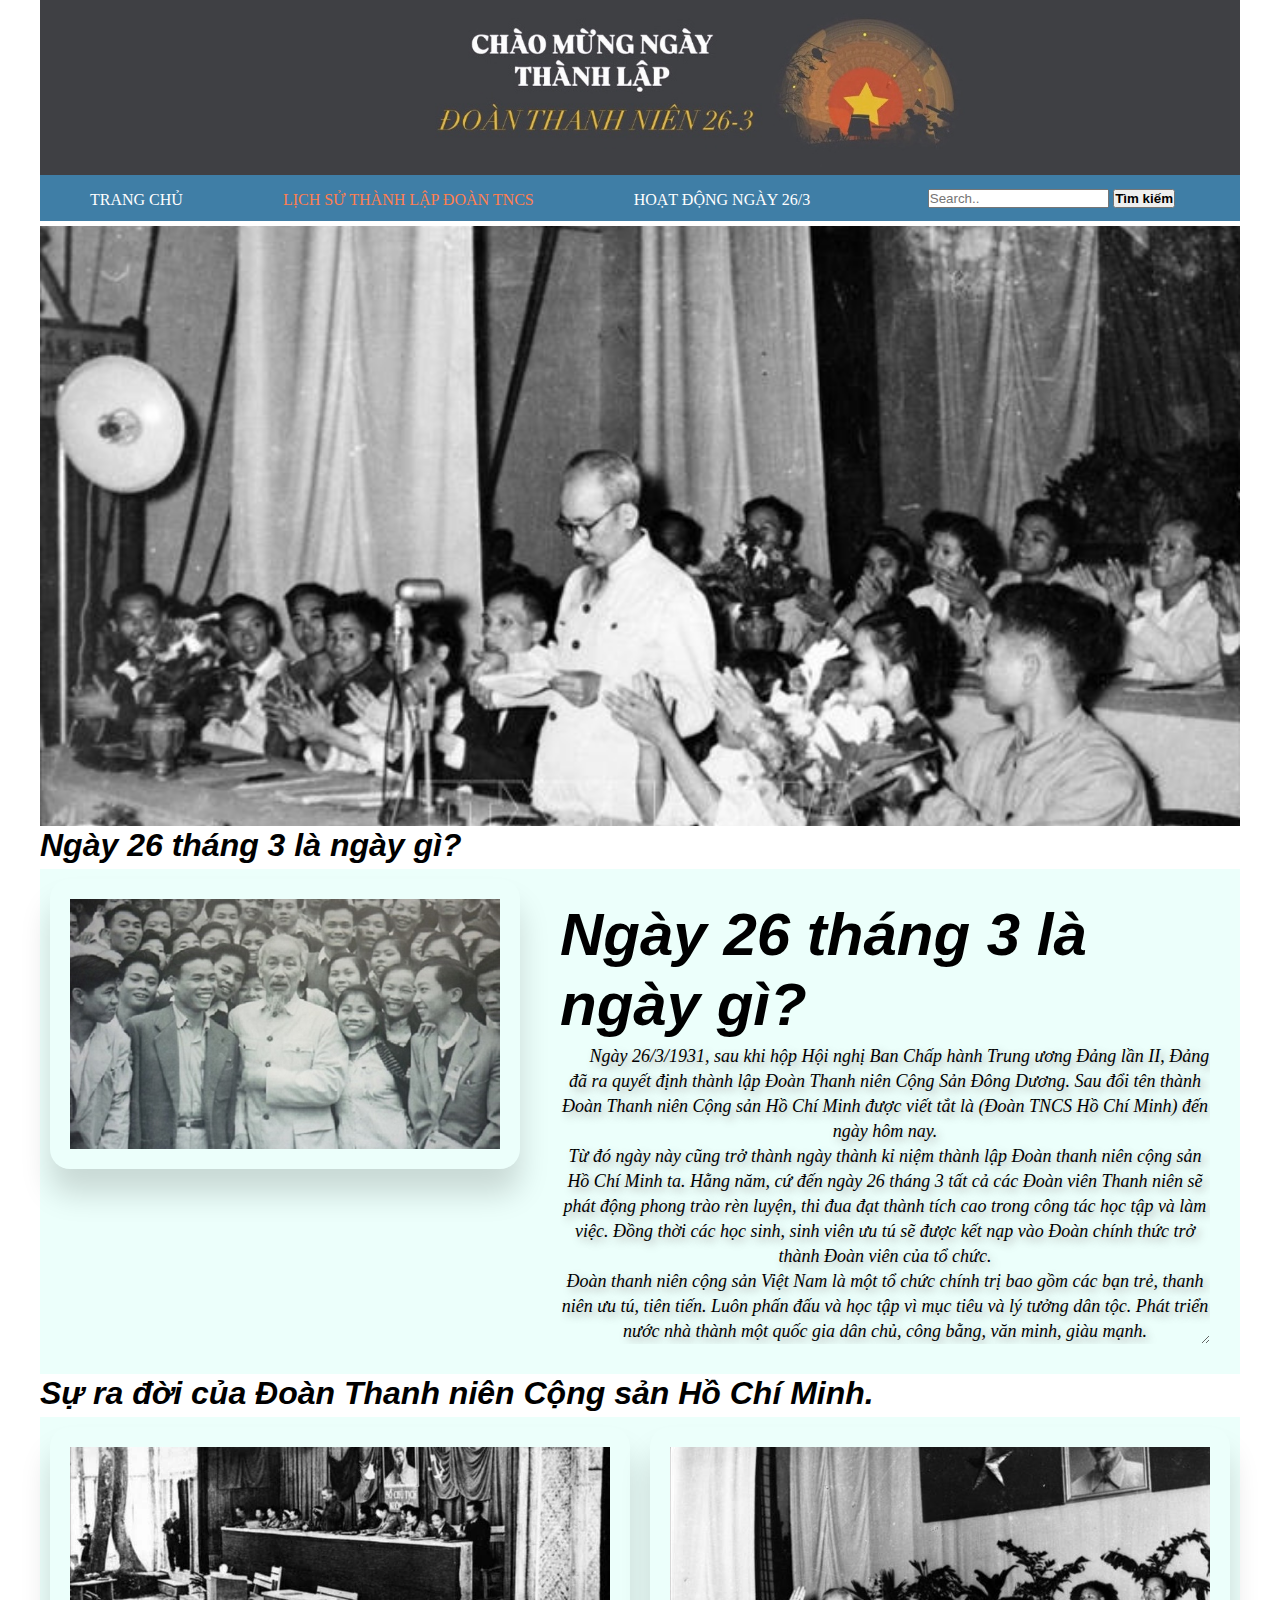
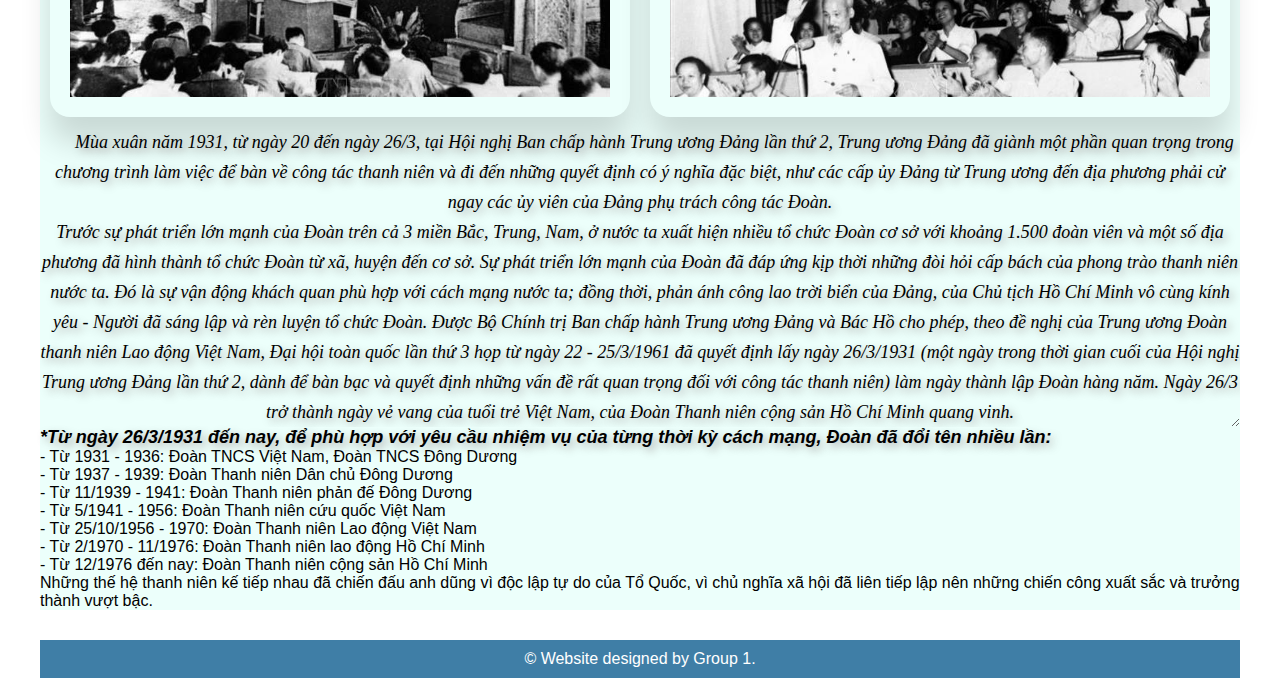
==== 26thang3p2.html @ 83cc0832 "Add files via upload" ====
<!DOCTYPE html >
<html>
    <head>
        <meta charset="utf-8">
        <title> Chào mừng ngày thành lập Đoàn thanh niên 26/3</title>
        <link rel="stylesheet" href="css26_3.css" type="text/css">
    </head>
    <body>
        <div class="container">
            <header> 
                
            </header>
            <nav>
                <div class="menu">
                    <ul>
                        <li><a href="26thang3main.html" > TRANG CHỦ </a></li>
                        <li><a href="26thang3p2.html"style="color:coral;"> LỊCH SỬ THÀNH LẬP ĐOÀN TNCS</a></li>
                        <li><a href="26thang3p3.html"> HOẠT ĐỘNG NGÀY 26/3</a></li>

                </div>
                <div class="search"> 
                    <input type="search" placeholder="Search.." >
                    <button><b>Tìm kiếm</b></button>

                </div>
            </nav>
            <div class="banner">
            </div>
            <h1><b>Ngày 26 tháng 3 là ngày gì?</b></h1>
            <div class="flex-container">
                <div class="image-card">
                    <img src="ls7.jpg" alt="Lịch sử thành lập Đoàn TNCS"> 
                </div>
                <div>
                    <h1><b>Ngày 26 tháng 3 là ngày gì?</b></h1>
                    <p>Ngày 26/3/1931, sau khi hộp Hội nghị Ban Chấp hành Trung ương Đảng lần II, Đảng đã ra quyết định thành lập Đoàn Thanh niên Cộng Sản Đông Dương. Sau đổi tên thành Đoàn Thanh niên Cộng sản Hồ Chí Minh được viết tắt là (Đoàn TNCS Hồ Chí Minh) đến ngày hôm nay.<br>
                    Từ đó ngày này cũng trở thành ngày thành kỉ niệm thành lập Đoàn thanh niên cộng sản Hồ Chí Minh ta. Hằng năm, cứ đến ngày 26 tháng 3 tất cả các Đoàn viên Thanh niên sẽ phát động phong trào rèn luyện, thi đua đạt thành tích cao trong công tác học tập và làm việc. Đồng thời các học sinh, sinh viên ưu tú sẽ được kết nạp vào Đoàn chính thức trở thành Đoàn viên của tổ chức.<br>
                    Đoàn thanh niên cộng sản Việt Nam là một tổ chức chính trị bao gồm các bạn trẻ, thanh niên ưu tú, tiên tiến. Luôn phấn đấu và học tập vì mục tiêu và lý tưởng dân tộc. Phát triển nước nhà thành một quốc gia dân chủ, công bằng, văn minh, giàu mạnh.</p>
                </div> 
            </div>
            <h1><b>Sự ra đời của Đoàn Thanh niên Cộng sản Hồ Chí Minh.</b></h1>
            <div class="flex-container">
                <div class="image-card">
                    <img src="ls2.jpg" alt="Lịch sử 2"> 
                </div>
                <div class="image-card">
                    <img src="ls8.jpg" alt="Lịch sử 2"> 
                </div>
            </div>
            <div class="noidung">
                <div>
                    <p>Mùa xuân năm 1931, từ ngày 20 đến ngày 26/3, tại Hội nghị Ban chấp hành Trung ương Đảng lần thứ 2, Trung ương Đảng đã giành một phần quan trọng trong chương trình làm việc để bàn về công tác thanh niên và đi đến những quyết định có ý nghĩa đặc biệt, như các cấp ủy Đảng từ Trung ương đến địa phương phải cử ngay các ủy viên của Đảng phụ trách công tác Đoàn.<br>
                    Trước sự phát triển lớn mạnh của Đoàn trên cả 3 miền Bắc, Trung, Nam, ở nước ta xuất hiện nhiều tổ chức Đoàn cơ sở với khoảng 1.500 đoàn viên và một số địa phương đã hình thành tổ chức Đoàn từ xã, huyện đến cơ sở. Sự phát triển lớn mạnh của Đoàn đã đáp ứng kịp thời những đòi hỏi cấp bách của phong trào thanh niên nước ta. Đó là sự vận động khách quan phù hợp với cách mạng nước ta; đồng thời, phản ánh công lao trời biển của Đảng, của Chủ tịch Hồ Chí Minh vô cùng kính yêu - Người đã sáng lập và rèn luyện tổ chức Đoàn. Được Bộ Chính trị Ban chấp hành Trung ương Đảng và Bác Hồ cho phép, theo đề nghị của Trung ương Đoàn thanh niên Lao động Việt Nam, Đại hội toàn quốc lần thứ 3 họp từ ngày 22 - 25/3/1961 đã quyết định lấy ngày 26/3/1931 (một ngày trong thời gian cuối của Hội nghị Trung ương Đảng lần thứ 2, dành để bàn bạc và quyết định những vấn đề rất quan trọng đối với công tác thanh niên) làm ngày thành lập Đoàn hàng năm. Ngày 26/3 trở thành ngày vẻ vang của tuổi trẻ Việt Nam, của Đoàn Thanh niên cộng sản Hồ Chí Minh quang vinh.</p>
                </div> 
            </div>
            <div class="noidung">
                <div>
                <h2 style="font-size:18px;"><b>*Từ ngày 26/3/1931 đến nay, để phù hợp với yêu cầu nhiệm vụ của từng thời kỳ cách mạng, Đoàn đã đổi tên nhiều lần:</b></h2>
                
                <p1> 
                    - Từ 1931 - 1936: Đoàn TNCS Việt Nam, Đoàn TNCS Đông Dương<br>
                    - Từ 1937 - 1939: Đoàn Thanh niên Dân chủ Đông Dương<br>
                    - Từ 11/1939 - 1941: Đoàn Thanh niên phản đế Đông Dương<br>
                    - Từ 5/1941 - 1956: Đoàn Thanh niên cứu quốc Việt Nam<br>
                    - Từ 25/10/1956 - 1970: Đoàn Thanh niên Lao động Việt Nam<br>
                    - Từ 2/1970 - 11/1976: Đoàn Thanh niên lao động Hồ Chí Minh<br>
                    - Từ 12/1976 đến nay: Đoàn Thanh niên cộng sản Hồ Chí Minh<br>
                </p1>

                Những thế hệ thanh niên kế tiếp nhau đã chiến đấu anh dũng vì độc lập tự do của Tổ Quốc, vì chủ nghĩa xã hội đã liên tiếp lập nên những chiến công xuất sắc và trưởng thành vượt bậc.
                </div> 
             </div>

        <footer>
             © Website designed by Group 1.
        </footer>
        </div>  
    </body>
</html>
---- css26_3.css ----
* {
            margin: 0;
            padding: 0;
            font-family: "Roboto", sans-serif;
        }
        .container {
            width: 1200px;
            margin: 0 auto;
        }
        header {
            width: 1200px;
            height: 175px;
            background: url("anh263.jpg") no-repeat center center;
            background-size: cover;
        }
        nav {
            height: 46px;
            background: #3F7EA6;
        }
        nav .menu ul {
            list-style: none;
        }
        nav .menu ul li {
            float: left;
            line-height: 50px;
            padding: 0 50px;
        }
        nav .menu ul li a {
            color: #fff;
            font-size: 16px;
            text-decoration: none;
            font-family: serif;
        }
        nav .menu ul li a:hover {
            color: black;
        }
        nav .search {
            line-height: 46px;
            float: right;
            margin-right: 65px;
        }
        .content {
            margin-top: 20px;
        }
        .content h1 {
            text-align: center;
            color: darkblue;
            font-family:"Times New Roman";
            margin-bottom:5px;

        }
        .content p {
            text-align: justify;
            margin-bottom: 15px;
            line-height: 1.6;
            text-indent: 0.5px;
        }
        .gallery {
            display: flex;
            flex-wrap: wrap;
            gap: 10px;
            justify-content: center;
        }
        .gallery img {
            width: 300px;
            height: 200px;
            object-fit: cover;
            border-radius: 10px;
            padding: 10px;
        }
        .anhtieudiem {
            width: 25px;
            height: 25px;
        }
        marquee{ width:95%;
            behavior:scrollbg;            
            float: right repeat;
        }
        marquee a{
             text-decoration: none;
             color:maroon;
             font-size: 1.5rem;
             font-weight: 900;
        }  
        .chude {
            height: 25px;
            width:300px;
            border-width: 2px;
            border-color: #3F7EA6;
            border-style: ridge;
            background: #3F7EA6;
            border-radius: 10px;
        }
        .chude a {
            text-align: center;
            color: #fff;
            font-size: 14px;
            text-decoration: none;
            font-family: serif;
            padding:0 25px;
            font-weight: bold;
        }
        .flex-container {
            display: flex;
            background-color: #ECFFFB;
            }

        .flex-container > div {
            background-color: #ECFFFB;
            margin: 10px;
            padding: 0 80px;
            font-size: 30px;
        }
       .image-card {
            border-radius: 20px;
            overflow: hidden;
            transition: all 0.3s ease;
            position: relative;
            cursor: pointer;
        }     
        .image-card:hover {
            transform: translateY(-10px);
        }
        .image-card img {
            width: 400px;
            height: 300px;
            object-fit: cover;
            transition: transform 0.5s ease;
            margin-left: 0;
        }
        .anh {
         flex: 3;
         display: flex;
         flex-direction: column;
         gap: 20px;
        }
        .image-card:hover img {
            transform: scale(1.1);
        }
        .flex-container a{
            text-decoration: none;
        }

        .flex-container a h2{
            color:skyblue;
            font-size: 25px;
            text-decoration: none;
            font-family: sans-serif;
        }
        .flex-container p{
            color: black;
            font-size: 18px;
            font-family: serif;
            width: 500px;
            height: 200px;
        }
        p {
          height: 200px;
          overflow: auto;
          resize: horizontal;
          text-align: justify;
          text-indent: 1.8rem;
          text-justify: distribute;
          width: 600px;
        }
        
        .flex-container {
            display: flex;
            background-color: #ECFFFB;
        }

        .flex-container > div {
            background-color: #ECFFFB;
            margin: 10px;
            padding: 20px;
            font-size: 30px;
        }
        .image{
            display: grid;
            grid-template-columns: 1fr 1fr 1fr;
            gap: 50px;
            margin-bottom: 30px;
        }  
        .image-card {
            position: relative;
            overflow: hidden;
            border-radius: 30px;
            box-shadow: 0 25px 30px rgba(0,0,0,0.15);
            transition: all 0.3s ease;
            height: 250px;
            width: 600px;
        }
        .image-card:hover {
            transform: translateY(-10px);
        }
        .image-info {
            padding: 1px;
            background: white;
            position: relative;   
        }
        .image-card img {
            width: 100%;
            height: 100%;
            object-fit: cover;
            transition: transform 0.5s ease;
            margin-left: 0;
        }
        .image-card:hover img {
            transform: scale(1.1);
        }
        .flex-container a{
            color: black;
            font-size: 25px;
            text-decoration: none;
            font-family: serif;

        }
        .flex-container div p{
            color: black;
            font-size: 18px;
            font-family: serif;
            width: 650px;
            height: 300px;
            line-height:25px;
        }
        .banner {
            background: url("ls1.jpg") no-repeat center center;
            background-size: cover;
            position: relative;
            padding:300px;
            margin-top: 5px;
        }
        h1 {
            color: ;
            font-family:"serif";
            margin-bottom:5px;
            font-style:italic;
        } 
         h2, p{
            font-family: serif;
            font-style: italic;
            text-shadow: 4px 4px 8px darkgray;
        }
        h3 {font-family: serif;
            font-style: italic;
            text-shadow: 4px 4px 8px darkgray;
            color: darkcyan;
        }
        .noidung{
            display: flex;
            background-color: #ECFFFB;
        }
        .noidung div p{
            color: black;
            font-size: 18px;
            font-family: serif;
            width: 100%;
            height:  100%;
            line-height:30px;
        }
        .video1 {
            display: grid;
            grid-template-columns: 5fr 5fr;
            gap: 50px;
            margin-bottom: 30px;
        }
        .video {
            position: absolute;
            top: 20px;
            right: 20px;
            background: #3F7EA6;
            color: white;
            padding: 12px 25px;
            border-radius: 25px;
            font-size: 16px;
            border: none;
            transition: all 0.3s ease;
            box-shadow: 0 4px 15px rgba(0,0,0,0.2);
        }
        .video video {
            width: 100%;
            height: 350px;
            object-fit: cover;
            transition: all 0.3s ease;
        }
        .video-card {
            border-radius: 20px;
            overflow: hidden;
            transition: all 0.3s ease;
            position: relative;
            cursor: pointer;
        }
        .video-card .image-info {
            padding: 1px;
            background: white;
            position: relative;
            transition: all 0.3s ease;
        }
        .video:hover {
            transform: translateY(-3px);
            box-shadow: 0 6px 20px rgba(0,0,0,0.25);
        }
        p {
          height: 200px;
          overflow: auto;
          resize: horizontal;
          text-align: justify;
          text-indent: 1.8rem;
          text-justify: distribute;
          width: 600px;
        }
        footer{
            margin-top: 30px;
            text-align: center;
            background: #3F7EA6;
            padding: 10px 0;
            color: white;
        }
        .footer{
            margin-top: 30px;
            text-align: center;
            background: lightskyblue;
            padding: 10px 0;
            color: white;
        }
           * {
            margin: 0;
            padding: 0;
            font-family: "Roboto", sans-serif;
        }
        .container {
            width: 1200px;
            margin: 0 auto;
        }
        header {
            width: 1200px;
            height: 175px;
            background: url("anh263.jpg") no-repeat center center;
            background-size: cover;
        }
        nav {
            height: 46px;
            background: #3F7EA6;
        }
        nav .menu ul {
            list-style: none;
        }
        nav .menu ul li {
            float: left;
            line-height: 50px;
            padding: 0 50px;
        }
        nav .menu ul li a {
            color: #fff;
            font-size: 16px;
            text-decoration: none;
            font-family: serif;
        }
        nav .menu ul li a:hover {
            color: black;
        }
        nav .search {
            line-height: 46px;
            float: right;
            margin-right: 65px;
        }
        .content {
            margin-top: 20px;
        }
        .anh {
         flex: 3;
         display: flex;
         flex-direction: column;
         gap: 20px;
        }
        .image-card {
            border-radius: 20px;
            overflow: hidden;
            transition: all 0.3s ease;
            position: relative;
            cursor: pointer;
        }     
        .image{
            display: grid;
            grid-template-columns: 1fr 1fr 1fr;
            gap: 50px;
            margin-bottom: 30px;
        }  
        .image-card img {
            width: 100%;
            height: 250px;
            object-fit: cover;
            transition: all 0.3s ease;
        }
        .image-card:hover img {
            transform: scale(1.1);
        }
        .image-info {
            padding: 1px;
            background: white;
            position: relative;   
        }
        .video {
            display: grid;
            grid-template-columns: 5fr 5fr;
            gap: 50px;
            margin-bottom: 30px;
        }
        .video video {
            width: 100%;
            height: 350px;
            object-fit: cover;
            transition: all 0.3s ease;
        }
        .video-card {
            border-radius: 20px;
            overflow: hidden;
            transition: all 0.3s ease;
            position: relative;
            cursor: pointer;
        }
        .video-card .image-info {
            padding: 1px;
            background: white;
            position: relative;
            transition: all 0.3s ease;
        }
        .footer{
            margin-top: 30px;
            text-align: center;
            background: lightskyblue;
            padding: 10px 0;
            color: white;
        }
        h2, p{
            font-family: serif;
            font-style: italic;
            text-shadow: 4px 4px 8px darkgray;
        }
        h3 {font-family: serif;
            font-style: italic;
            text-shadow: 4px 4px 8px darkgray;
            color: darkcyan;
        }
        footer{
            margin-top: 30px;
            text-align: center;
            background: #3F7EA6;
            padding: 10px 0;
            color: white;
        }
        p {
          text-align: center !important;
        }
    </style>
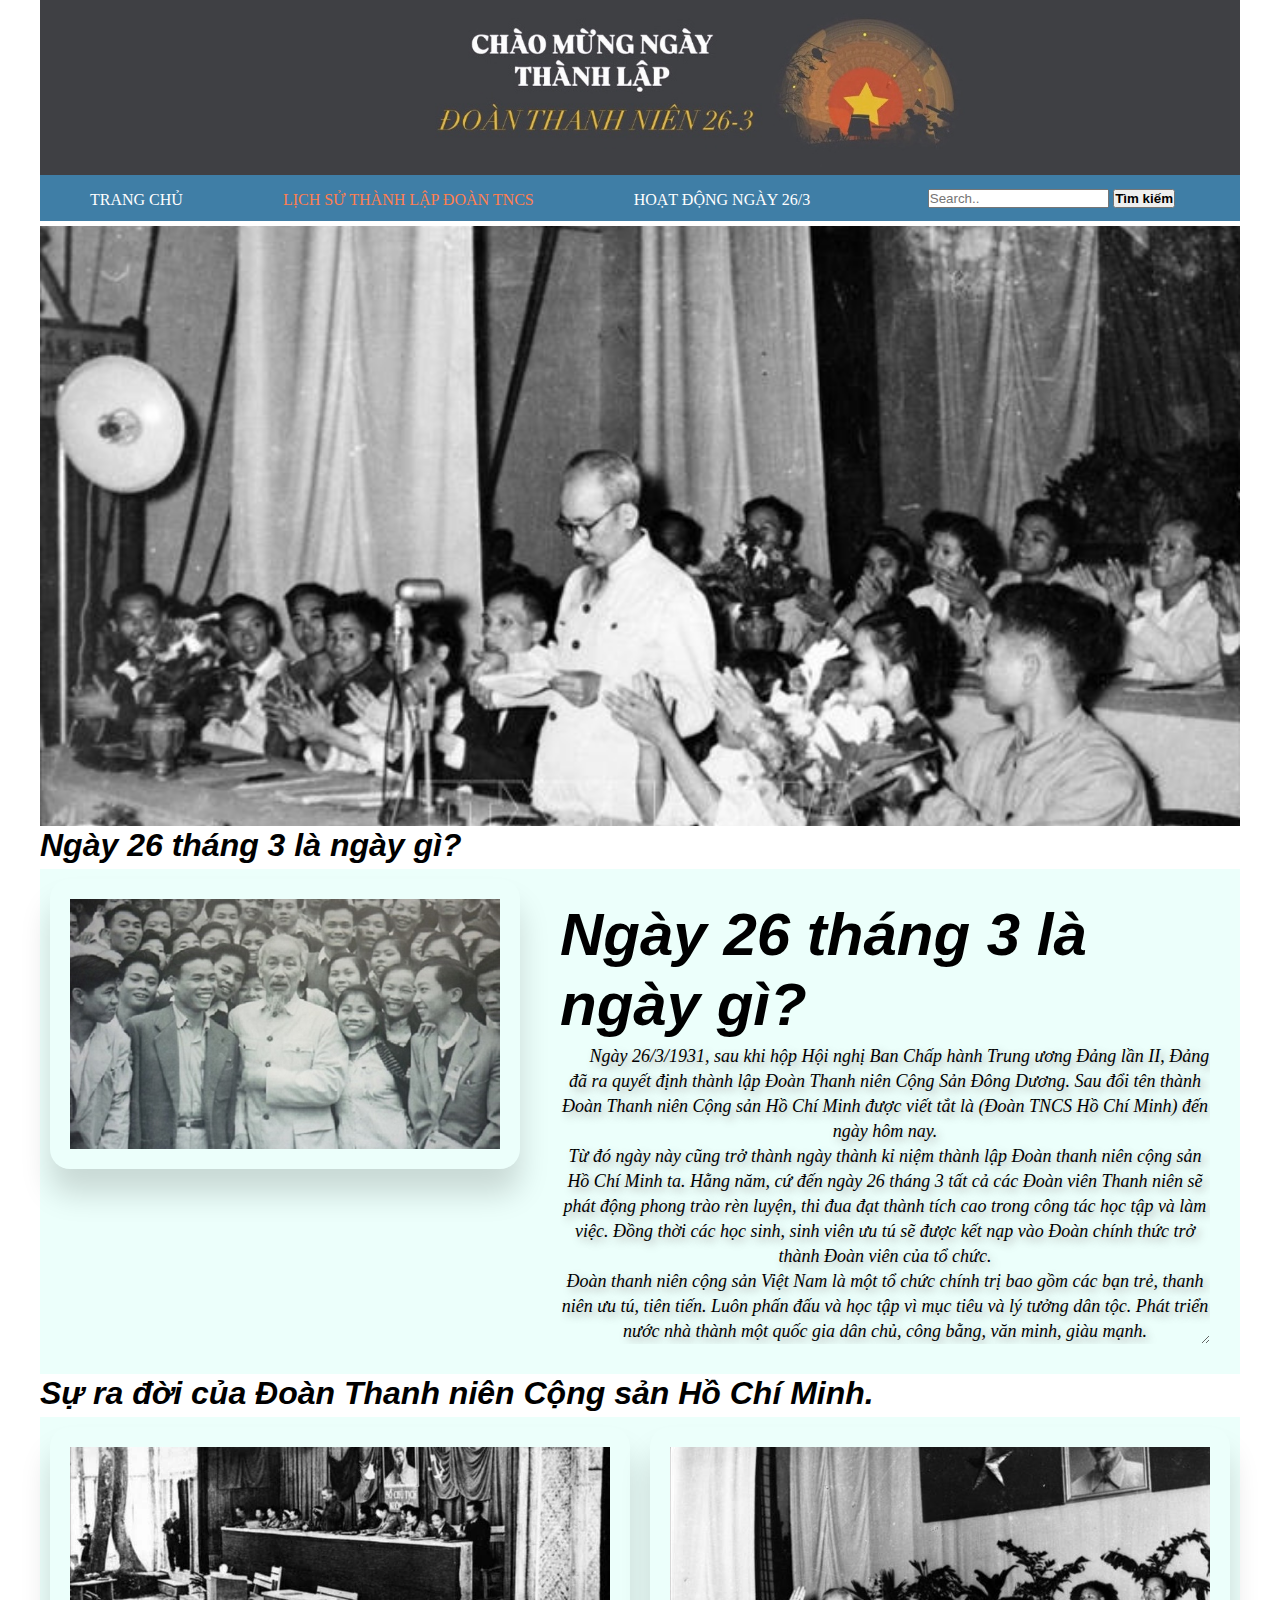
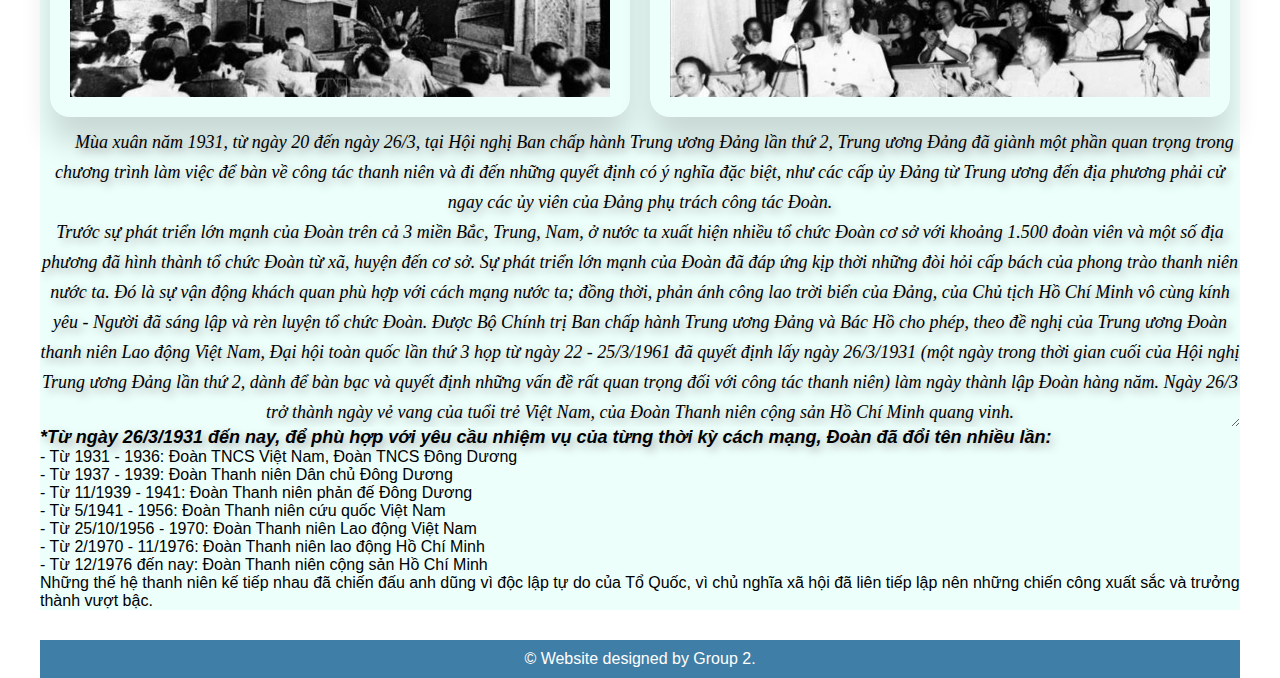
==== commit e80de9f6: "Update 26thang3p2.html" ====
--- a/26thang3p2.html
+++ b/26thang3p2.html
@@ -72,8 +72,8 @@
              </div>
 
         <footer>
-             © Website designed by Group 1.
+             © Website designed by Group 2.
         </footer>
         </div>  
     </body>
-</html>+</html>
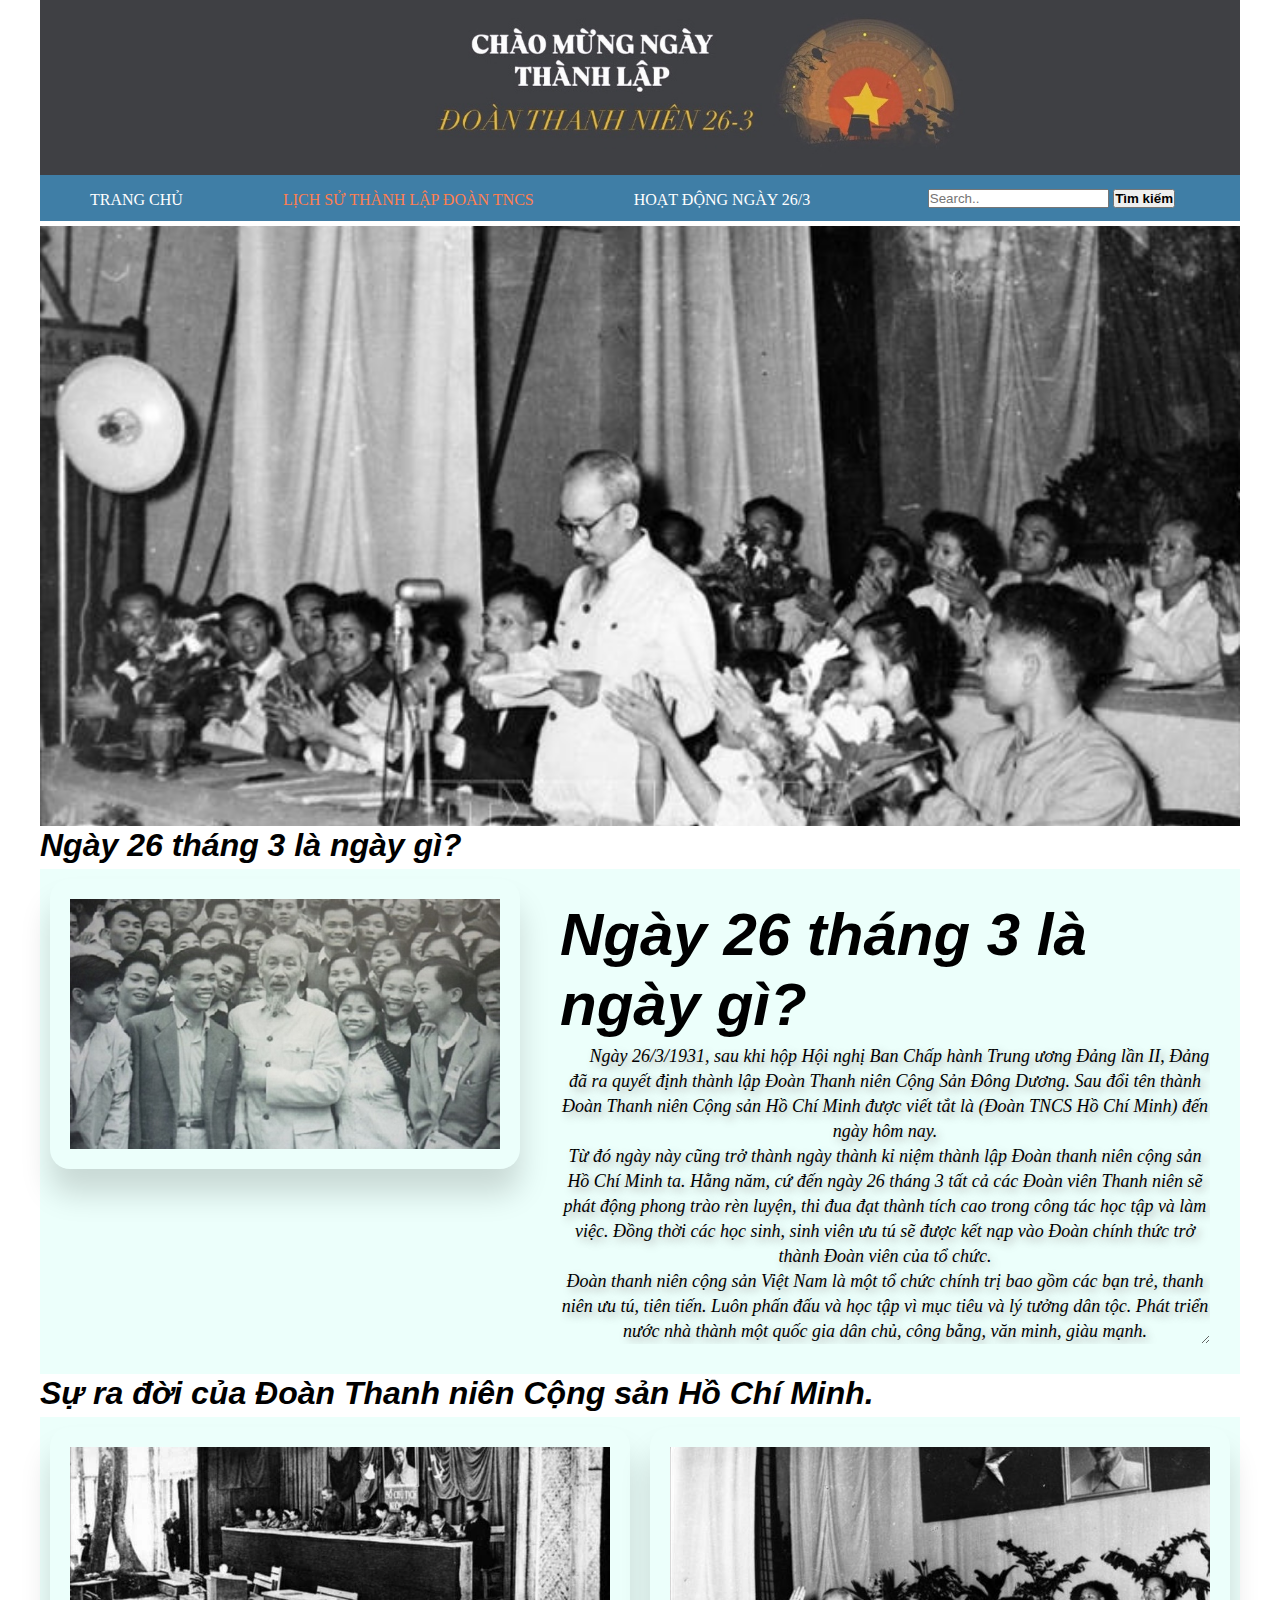
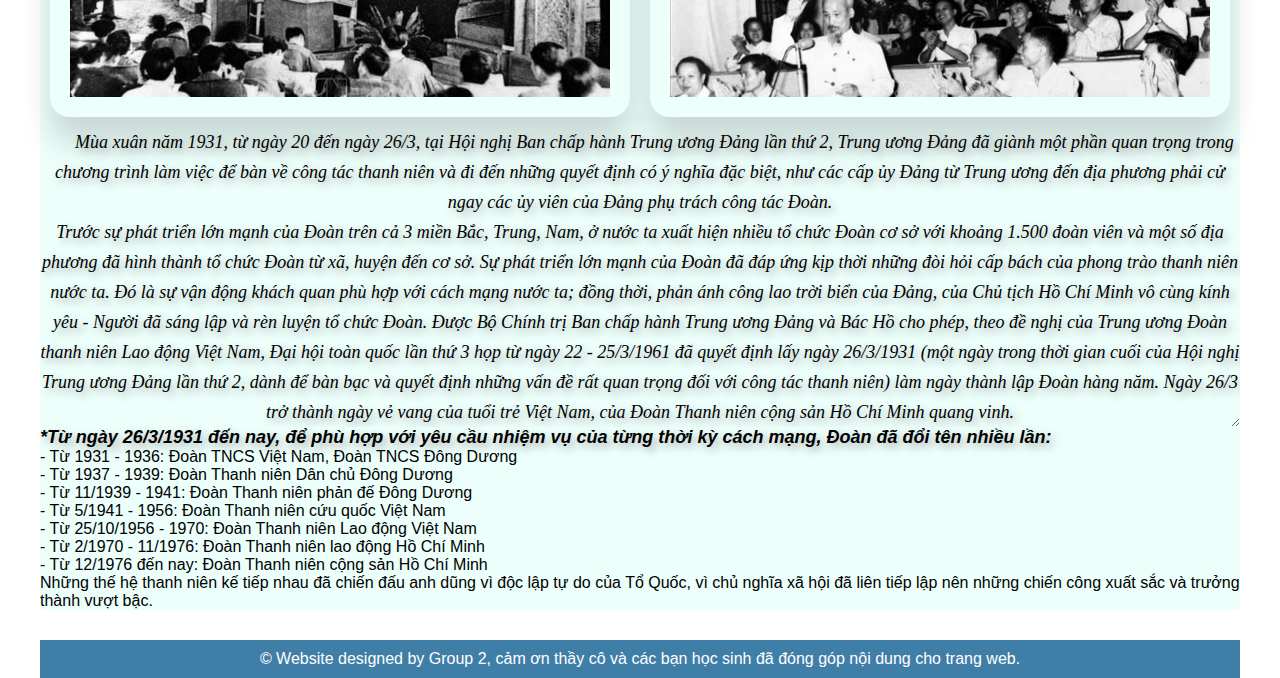
==== commit 25642864: "Update 26thang3p2.html" ====
--- a/26thang3p2.html
+++ b/26thang3p2.html
@@ -72,7 +72,7 @@
              </div>
 
         <footer>
-             © Website designed by Group 2.
+            &copy; Website designed by Group 2, cảm ơn thầy cô và các bạn học sinh đã đóng góp nội dung cho trang web.
         </footer>
         </div>  
     </body>
